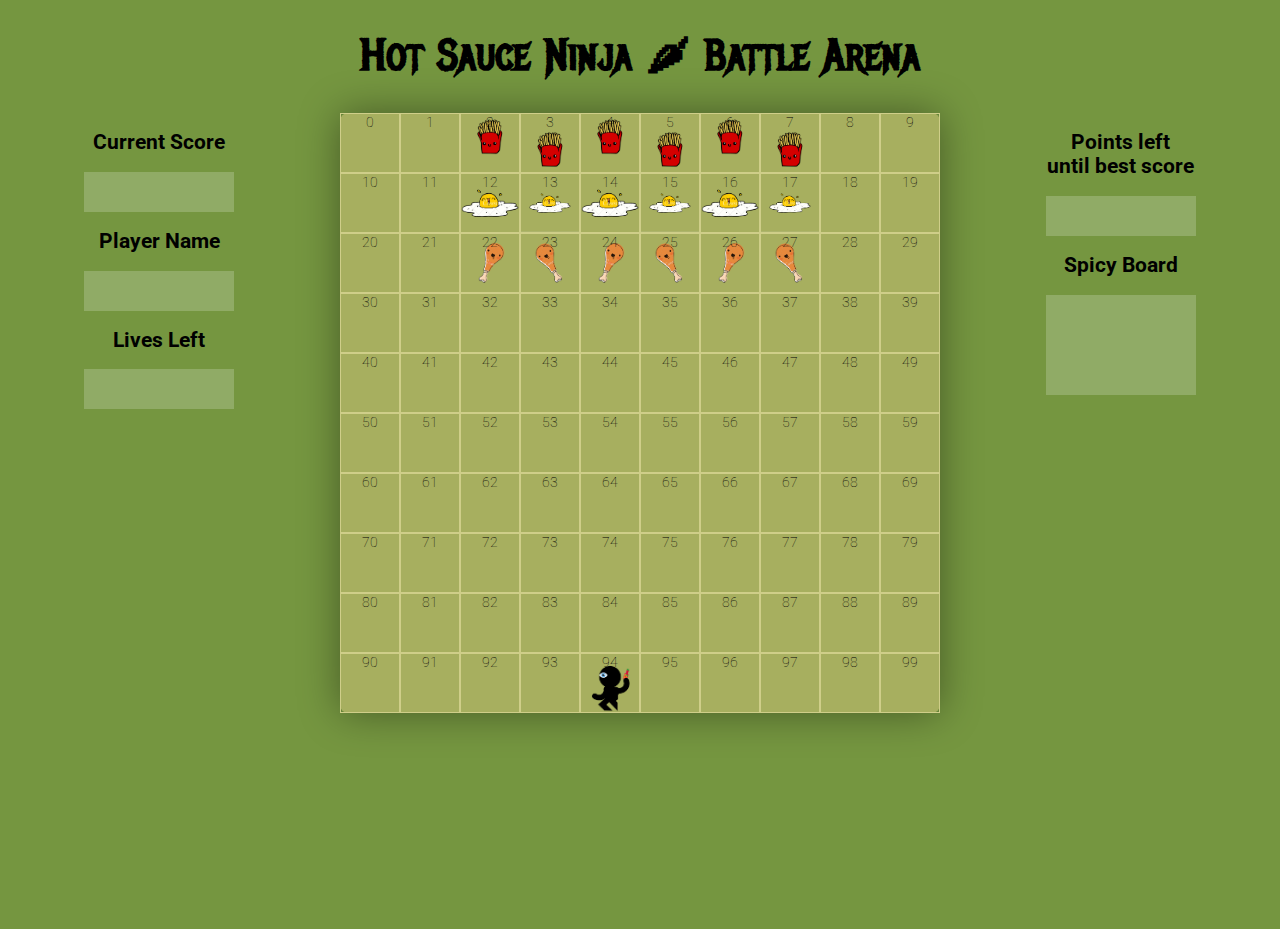
==== index.html @ 13c4432f "MVP reavdy" ====
<!DOCTYPE html>
<html lang="en">
<head>
  <meta charset="UTF-8">
  <meta name="viewport" content="width=device-width, initial-scale=1.0">
  <link rel="stylesheet" href="styles/main.css">
  <link href="https://fonts.googleapis.com/css2?family=Metal+Mania&family=Roboto:wght@900&display=swap" rel="stylesheet">
  <script src="scripts/app.js" charset="utf-8"></script>
  <title>My Project</title>
</head>
<body>
  <h1>Hot Sauce Ninja 🌶 Battle Arena</h1>
  
  <div class="game-wrapper">

  <!-- LEFT SIDE SECTION | containing PLAYER INFO and score -->
    <aside class="current-game">
      <div class="current-score">
        <h2>Current Score</h2>
        <div class="display-current-score"></div>
      </div>

      <div class="player-info">
        <h2>Player Name</h2>
        <div class="display-player-name"></div>
      </div>

      <div class="lives-left">
        <h2>Lives Left</h2>
        <div class="display-lives-left"></div>
      </div>
    </aside>

    
  <!-- GAMEPLAY AREA | contaning grid-wrapper div -->
    <div class="grid-wrapper">
      <div class="grid"></div>
    </div>


    <!-- RIGHT SIDE SECTION | containing SCORE BOARD -->

  <aside class='score-board'>
    <div class="points-left-to-beat-best-score">
      <h2>Points left <br>until best score</h2>
      <div class="display-points-left"></div>
    </div>

    <div class="best-scores">
      <h2>Spicy Board</h2>
      <div class="display-best-scores"></div>
    </div>
  </aside>

</div>

</body>
</html>
---- styles/main.css ----
/* COLOUR PALETTE:

GAME AREA: #A7AF5F
BODY: rgb(117, 150, 64) / #759640 
*/

* {
  box-sizing: border-box;
}

body {
  background-color: rgb(117, 150, 64);
  height: 100vh;
  margin: 0;
  font-family: 'Roboto', sans-serif;
  text-align: center;
  font-size: 14px;
  font-weight: 10;
}

h1 {
  font-family: 'Metal Mania', cursive;
  font-size: 44px;
}

/* GAMEPLAY AREA CSS */

.game-wrapper {
  display: flex;
  flex-flow: row;
  align-items: center;
}

.grid-wrapper {
  /* height: 100vh; Commented out as it pushes grid too low down the page but don't remove yet */
  display: flex;
  align-items: center;
  justify-content: center;
  flex-grow: 3;
}

.grid {
  background-color: rgb(167, 175, 95); 
  box-shadow: 0 0 40px 0 rgba(0, 0, 0, 0.4);
  display: flex;
  flex-wrap: wrap;
  align-items: center;
  justify-content: center;
  height: 600px;
  width: 600px;
  border-radius: 8px;
}

.grid-div {
  border: 1px solid rgb(207, 206, 137);
  flex-grow: 1;
  height: 10%;
  width: 10%;
  /* border-radius: 60px; */
}

/* NINJA CHARACTER */
.grid-div.ninja {
  background-image: url('../Ninja/ninja_one_up.png');
  background-repeat: no-repeat;
  background-size: contain;
  cursor: pointer;
}

.grid-div.ninja-down {
  background-image: url('../Ninja/ninja_down.png');
  background-repeat: no-repeat;
  background-size: contain;
  cursor: pointer;
}

/* HOT SAUCE */
.grid-div.hotsauce {
  background-image: url('../Ninja/hotsauce.png');
  background-repeat: no-repeat;
  background-size: contain;
  cursor: pointer;
}

/* FOODS CHARACTERS */
.grid-div.drumstickOdd {
  background-image: url('../Food/drumstick_1.png');
  background-repeat: no-repeat;
  background-size: contain;
  cursor: pointer;
}

.grid-div.drumstickEven {
  background-image: url('../Food/drumstick_2.png');
  background-repeat: no-repeat;
  background-size: contain;
  cursor: pointer;
}

.grid-div.eggOdd {
  background-image: url('../Food/egg_1.png');
  background-repeat: no-repeat;
  background-size: contain;
  cursor: pointer;
}

.grid-div.eggEven {
  background-image: url('../Food/egg_2.png');
  background-repeat: no-repeat;
  background-size: contain;
  cursor: pointer;
}

.grid-div.friesOdd {
  background-image: url('../Food/fries_1.png');
  background-repeat: no-repeat;
  background-size: contain;
  cursor: pointer;
}

.grid-div.friesEven {
  background-image: url('../Food/fries_2.png');
  background-repeat: no-repeat;
  background-size: contain;
  cursor: pointer;
}

.grid-div.pizzaOdd {
  background-image: url('../Food/pizza_1.png');
  background-repeat: no-repeat;
  background-size: contain;
  cursor: pointer;
}

.grid-div.pizzaEven {
  background-image: url('../Food/pizza_2.png');
  background-repeat: no-repeat;
  background-size: contain;
  cursor: pointer;
}

/* FORK */
.grid-div.fork {
  background-image: url('../Food/fork.png');
  background-repeat: no-repeat;
  background-size: contain;
  cursor: pointer;
}

/* LEFT SIDE SECTION | PLAYER INFO CSS */

aside.current-game {
  height: 600px;
  display: flex;
  flex-grow: 1;
  flex-direction: column;
  margin-left: 5%;
  margin-right: 2%;
  align-items: center;
}

.current-score {
  display: flex;
  flex-direction: column;
}

.display-current-score {
  background-color: rgba(255, 255, 255, 0.2);
  display: flex;
  height: 40px;
  width: 150px;
}

.display-player-name {
  display: flex;
  background-color: rgba(255, 255, 255, 0.2);
  height: 40px;
  width: 150px;
}

.display-lives-left {
  background-color: rgba(255, 255, 255, 0.2);
  display: flex;
  height: 40px;
  width: 150px;
}

/* RIGHT SIDE SECTION | SCORE BOARD CSS */

aside.score-board {
  height: 600px;
  display: flex;
  flex-grow: 1;
  flex-direction: column;
  margin-left: 2%;
  margin-right: 5%;
  align-items: center;
}

.points-left-to-beat-best-score {
  display: flex;
  flex-direction: column;
}

.display-points-left {
  background-color: rgba(255, 255, 255, 0.2);
  display: flex;
  height: 40px;
  width: 150px;
}

.display-best-scores {
  display: flex;
  height: 100px;
  width: 150px;
  background-color: rgba(255, 255, 255, 0.2);
}
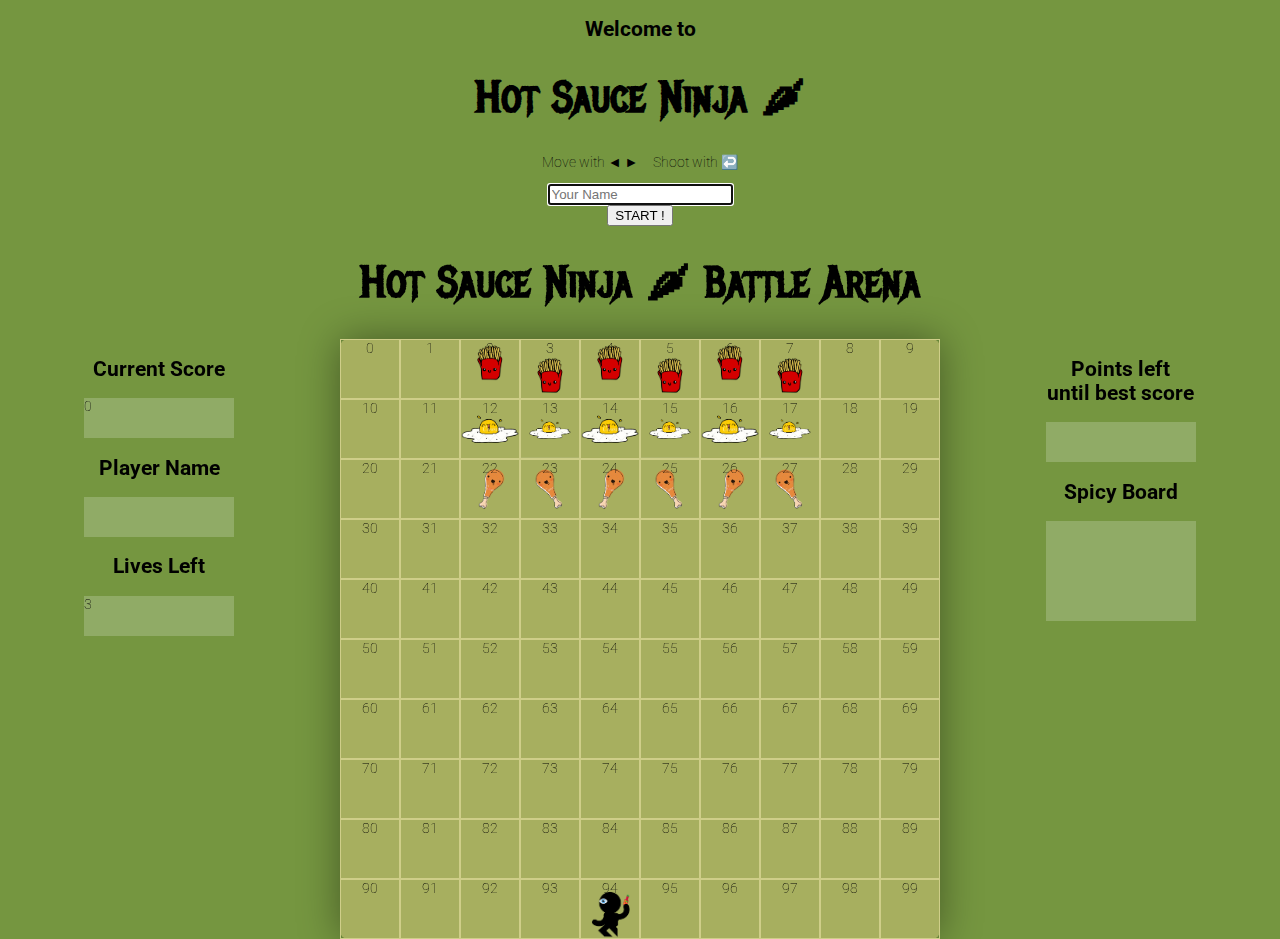
==== commit cd0bd1f2: "welcome box in place" ====
--- a/index.html
+++ b/index.html
@@ -9,6 +9,15 @@
   <title>My Project</title>
 </head>
 <body>
+  <div class="welcome-div">
+    <h2 class="welcome-text">Welcome to</h2><h1 class="welcome-logo">Hot  Sauce  Ninja  🌶 </h1>
+    <p id="controls-info">Move with ◄ ► &nbsp; &nbsp; Shoot with ↩️</p>
+    <form> 
+      <input id="input-player-name" type="text" placeholder="Your Name" name="playerName" autofocus /><br>
+      <button type="submit" id="start-button">START !</button>
+    </form>
+  </div>
+
   <h1>Hot Sauce Ninja 🌶 Battle Arena</h1>
   
   <div class="game-wrapper">
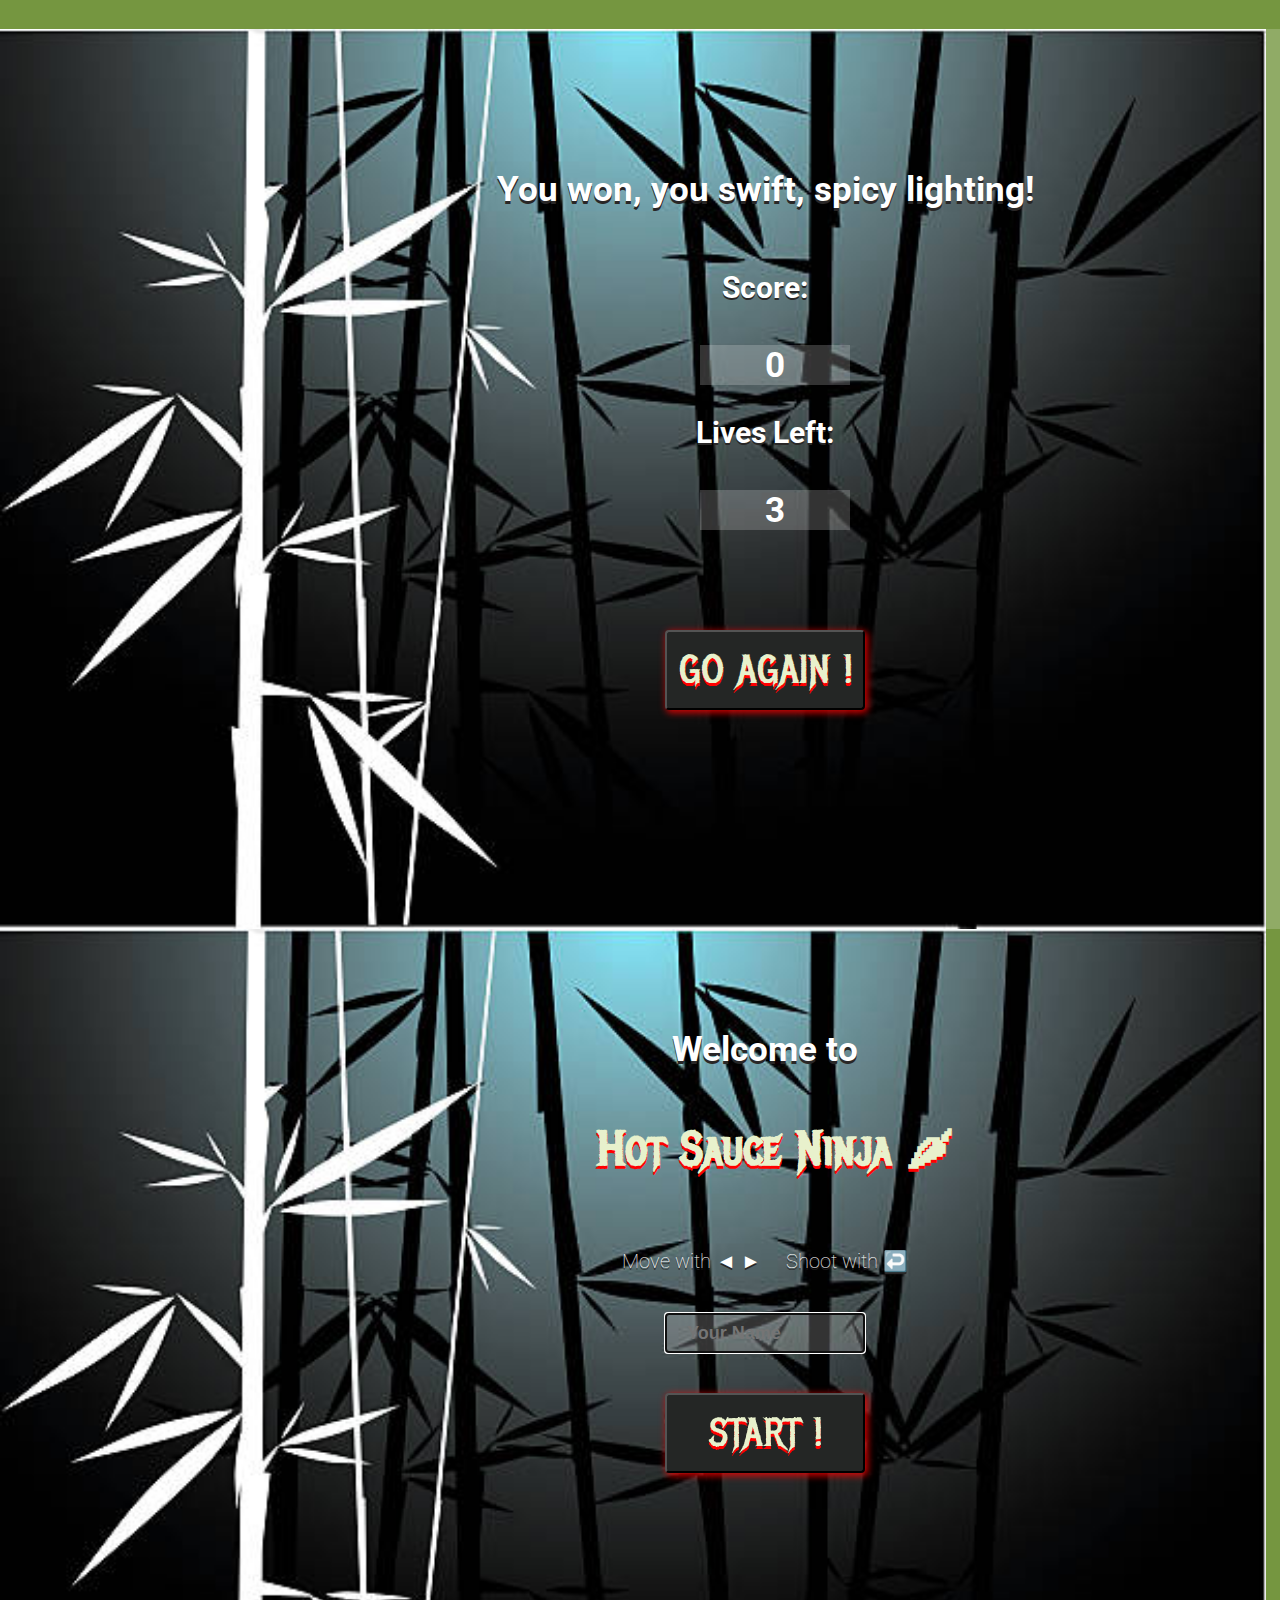
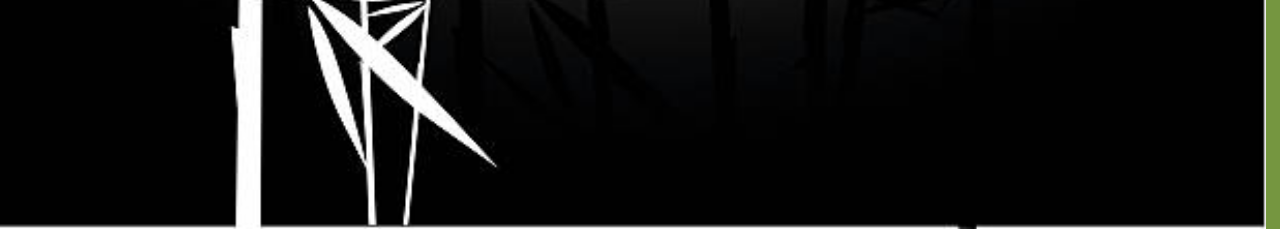
==== commit ae1c809d: "end box complete" ====
--- a/index.html
+++ b/index.html
@@ -9,13 +9,28 @@
   <title>My Project</title>
 </head>
 <body>
+
+  <div class="game-over">
+    <h2 class="game-over-text">You won, you swift, spicy lighting!</h2>
+    <h3 id="game-over-info">Score:</h3>
+    <div class="display-current-score"></div>
+    <h3 id="game-over-info">Lives Left:</h3>
+    <div class="display-lives-left"></div>
+ 
+    <button type="submit" id="new-start-button">GO AGAIN !</button>
+  </div>
+
   <div class="welcome-div">
     <h2 class="welcome-text">Welcome to</h2><h1 class="welcome-logo">Hot  Sauce  Ninja  🌶 </h1>
     <p id="controls-info">Move with ◄ ► &nbsp; &nbsp; Shoot with ↩️</p>
+
+
     <form> 
-      <input id="input-player-name" type="text" placeholder="Your Name" name="playerName" autofocus /><br>
+      <input id="input-player-name" type="text" placeholder="Your Name" name="playerName" default="stranger" autofocus /><br>
       <button type="submit" id="start-button">START !</button>
     </form>
+
+
   </div>
 
   <h1>Hot Sauce Ninja 🌶 Battle Arena</h1>
--- a/styles/main.css
+++ b/styles/main.css
@@ -18,9 +18,132 @@
   font-weight: 10;
 }
 
-h1 {
+/* WELCOME TO THE GAME DIV*/
+.welcome-div {
+  background-color: rgb(117, 150, 64);
+  background-image: url('../Background/Bamboo_landing.jpg');
+  background-repeat: no-repeat;
+  background-size: contain;
+  cursor: pointer;
+  height: 100%;
+  width: 100%;
+  margin: 0;
+  z-index: 1;
+  position: absolute;
+}
+
+.hidden {
+  display: none;
+}
+
+.welcome-text {
+  margin-top: 100px;
+  margin-left: 250px;
+  font-size: 35px;
+  color: white;
+  text-shadow: 0px 3px #292727;
+}
+
+.welcome-logo {
   font-family: 'Metal Mania', cursive;
-  font-size: 44px;
+  font-size: 48px;
+  color: rgb(232, 241, 204);
+  text-shadow: 0px 3px #ff0000;
+  padding-left: 20px;
+  margin: 50px 0px 70px 250px;
+}
+
+#controls-info {
+  margin-left: 250px;
+  margin-bottom: 40px;
+  font-size: 20px;
+  color: white;
+  text-shadow: 0px 2px #292727;
+}
+
+#input-player-name {
+  background-color: rgba(255, 255, 255, 0.2);
+  height: 40px;
+  width: 200px;
+  margin-left: 250px;
+  margin-bottom: 20px;
+  color: white;
+  font-weight: bold;
+  font-size: 18px;
+  padding-left: 20px;
+}
+
+button {
+  margin-top: 20px;
+  margin-left: 250px;
+  height: 80px;
+  width: 200px;
+  background-color: #242625;
+  box-shadow: 2px 2px 7px 1px rgba(255,0,0,0.8);
+  border-radius: 4px;
+  font-size: 40px;
+  color: rgb(232, 241, 204);
+  text-shadow: 0px 3px #ff0000;
+  font-family: 'Metal Mania', cursive;
+}
+
+/* GAME OVER DIV */
+.game-over {
+  background-color: rgba(255, 255, 255, 0.2); 
+  background-image: url('../Background/Bamboo_landing.jpg');
+  background-repeat: no-repeat;
+  background-size: contain;
+  cursor: pointer;
+  height: 100%;
+  width: 100%;
+  margin: 0;
+  z-index: 1;
+  text-align: center;
+}
+
+.game-over-text {
+  padding-top: 140px;
+  padding-bottom: 30px;
+  margin-left: 250px;
+  font-size: 35px;
+  color: white;
+  text-shadow: 0px 3px #292727;
+}
+
+#game-over-info {
+  margin-left: 250px;
+  margin-bottom: 40px;
+  font-size: 30px;
+  color: white;
+  text-shadow: 0px 2px #292727;
+}
+
+
+div.game-over > div.display-current-score {
+  background-color: rgba(255, 255, 255, 0.2);
+  height: 40px;
+  width: 150px;
+  margin-left: 700px;
+  font-size: 35px;
+  color: white;
+  text-align: center;
+  font-weight: bold;
+}
+
+div.game-over > div.display-lives-left {
+  background-color: rgba(255, 255, 255, 0.2);
+  height: 40px;
+  width: 150px;
+  margin-left: 700px;
+  font-size: 35px;
+  color: white;
+  text-align: center;
+  font-weight: bold;
+  padding-left: 65px;
+}
+
+#new-start-button {
+  margin-top: 100px;
 }
 
 /* GAMEPLAY AREA CSS */
@@ -164,7 +287,7 @@
   flex-direction: column;
 }
 
-.display-current-score {
+div.game-wrapper > aside.current-game > div.current-score > div {
   background-color: rgba(255, 255, 255, 0.2);
   display: flex;
   height: 40px;
@@ -173,6 +296,7 @@
 
 .display-player-name {
   display: flex;
+  flex-direction: column;
   background-color: rgba(255, 255, 255, 0.2);
   height: 40px;
   width: 150px;
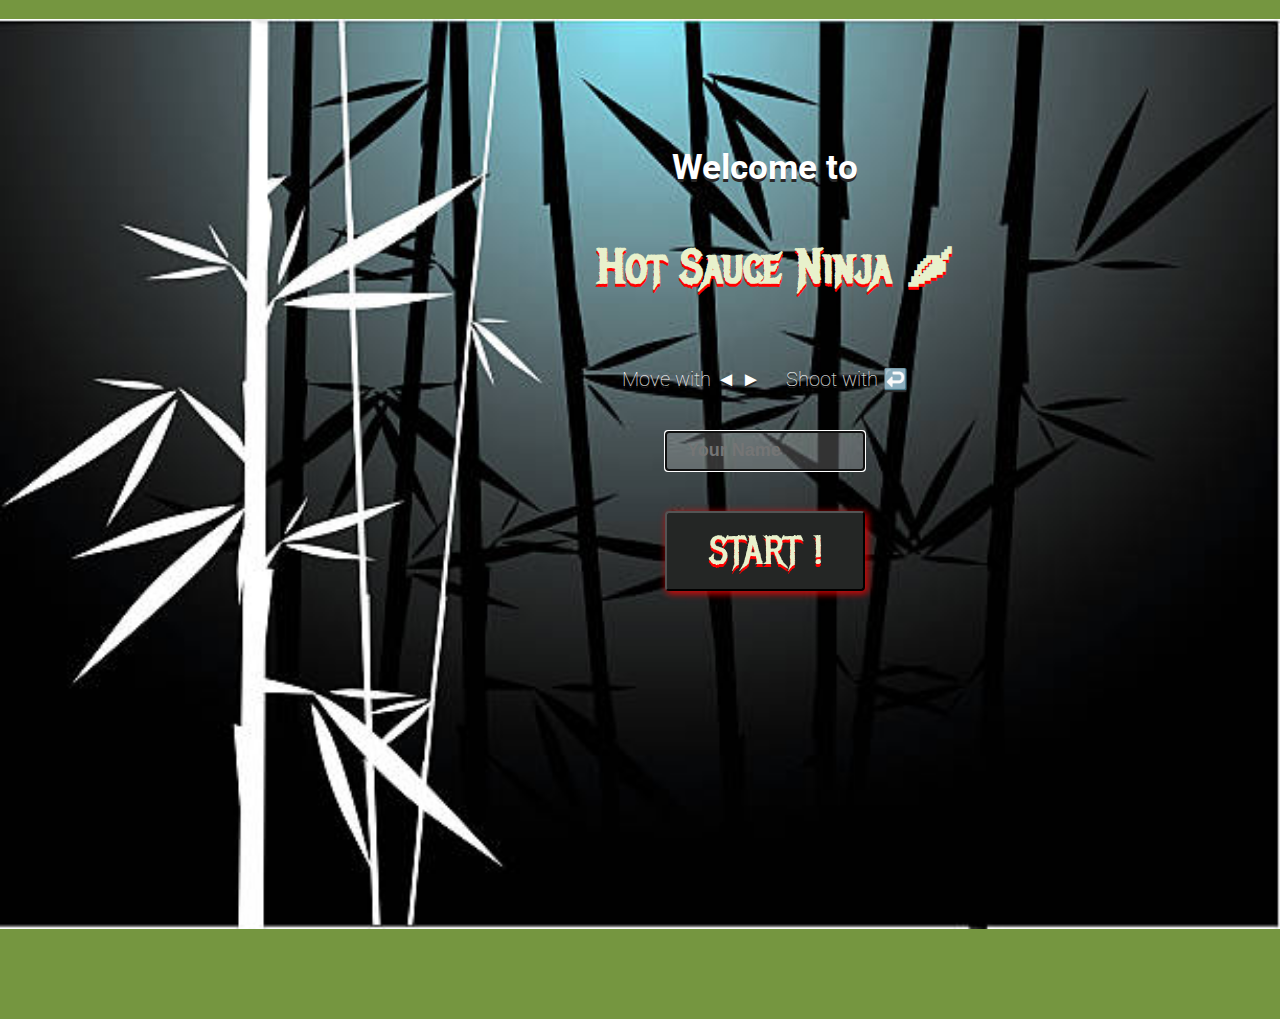
==== commit 7a5c2f47: "start and end div looking better now" ====
--- a/index.html
+++ b/index.html
@@ -10,28 +10,25 @@
 </head>
 <body>
 
-  <div class="game-over">
-    <h2 class="game-over-text">You won, you swift, spicy lighting!</h2>
-    <h3 id="game-over-info">Score:</h3>
+  <div class="welcome-div">
+    <h2 class="welcome-text">Welcome to</h2><h1 class="welcome-logo">Hot  Sauce  Ninja  🌶 </h1>
+    <p id="controls-info">Move with ◄ ► &nbsp; &nbsp; Shoot with ↩️</p>
+    <form> 
+      <input id="input-player-name" type="text" placeholder="Your Name" default="stranger" autofocus /><br>
+      <button type="submit" id="start-button">START !</button>
+    </form>
+  </div>
+
+  <div class="game-over hidden">
+    <h2 class="game-over-text">Game Over, you swift, spicy lighting!</h2>
+    <h3 id="game-over-info">Your Score:</h3>
     <div class="display-current-score"></div>
     <h3 id="game-over-info">Lives Left:</h3>
     <div class="display-lives-left"></div>
  
-    <button type="submit" id="new-start-button">GO AGAIN !</button>
+    <button id="new-start-button">GO AGAIN !</button>
   </div>
 
-  <div class="welcome-div">
-    <h2 class="welcome-text">Welcome to</h2><h1 class="welcome-logo">Hot  Sauce  Ninja  🌶 </h1>
-    <p id="controls-info">Move with ◄ ► &nbsp; &nbsp; Shoot with ↩️</p>
-
-
-    <form> 
-      <input id="input-player-name" type="text" placeholder="Your Name" name="playerName" default="stranger" autofocus /><br>
-      <button type="submit" id="start-button">START !</button>
-    </form>
-
-
-  </div>
 
   <h1>Hot Sauce Ninja 🌶 Battle Arena</h1>
   
@@ -77,6 +74,6 @@
   </aside>
 
 </div>
-
+<audio id="audio"></audio>
 </body>
 </html>--- a/styles/main.css
+++ b/styles/main.css
@@ -23,12 +23,12 @@
   background-color: rgb(117, 150, 64);
   background-image: url('../Background/Bamboo_landing.jpg');
   background-repeat: no-repeat;
-  background-size: contain;
-  cursor: pointer;
-  height: 100%;
+  background-size: 100%;
+  cursor: pointer;
+  min-height: 1000px;
   width: 100%;
   margin: 0;
-  z-index: 1;
+  z-index: 2;
   position: absolute;
 }
 
@@ -37,7 +37,7 @@
 }
 
 .welcome-text {
-  margin-top: 100px;
+  margin-top: 10%;
   margin-left: 250px;
   font-size: 35px;
   color: white;
@@ -76,6 +76,7 @@
 button {
   margin-top: 20px;
   margin-left: 250px;
+  margin-bottom: 10%;
   height: 80px;
   width: 200px;
   background-color: #242625;
@@ -90,28 +91,29 @@
 /* GAME OVER DIV */
 .game-over {
   background-color: rgba(255, 255, 255, 0.2); 
-  background-image: url('../Background/Bamboo_landing.jpg');
-  background-repeat: no-repeat;
-  background-size: contain;
-  cursor: pointer;
-  height: 100%;
+  background-image: url('../Background/Bamboo_end.jpg');
+  background-repeat: no-repeat;
+  background-size: 1000px;
+  cursor: pointer;
+  min-height: 1000px;
   width: 100%;
   margin: 0;
   z-index: 1;
-  text-align: center;
+  text-align: left;
+  margin: 0;
 }
 
 .game-over-text {
-  padding-top: 140px;
+  padding-top: 100px;
   padding-bottom: 30px;
-  margin-left: 250px;
+  margin-left: 50px;
   font-size: 35px;
   color: white;
   text-shadow: 0px 3px #292727;
 }
 
 #game-over-info {
-  margin-left: 250px;
+  margin-left: 275px;
   margin-bottom: 40px;
   font-size: 30px;
   color: white;
@@ -123,7 +125,7 @@
   background-color: rgba(255, 255, 255, 0.2);
   height: 40px;
   width: 150px;
-  margin-left: 700px;
+  margin-left: 275px;
   font-size: 35px;
   color: white;
   text-align: center;
@@ -134,7 +136,7 @@
   background-color: rgba(255, 255, 255, 0.2);
   height: 40px;
   width: 150px;
-  margin-left: 700px;
+  margin-left: 275px;
   font-size: 35px;
   color: white;
   text-align: center;
@@ -143,7 +145,7 @@
 }
 
 #new-start-button {
-  margin-top: 100px;
+  margin-top: 50px;
 }
 
 /* GAMEPLAY AREA CSS */
@@ -152,6 +154,7 @@
   display: flex;
   flex-flow: row;
   align-items: center;
+  z-index: 0;
 }
 
 .grid-wrapper {
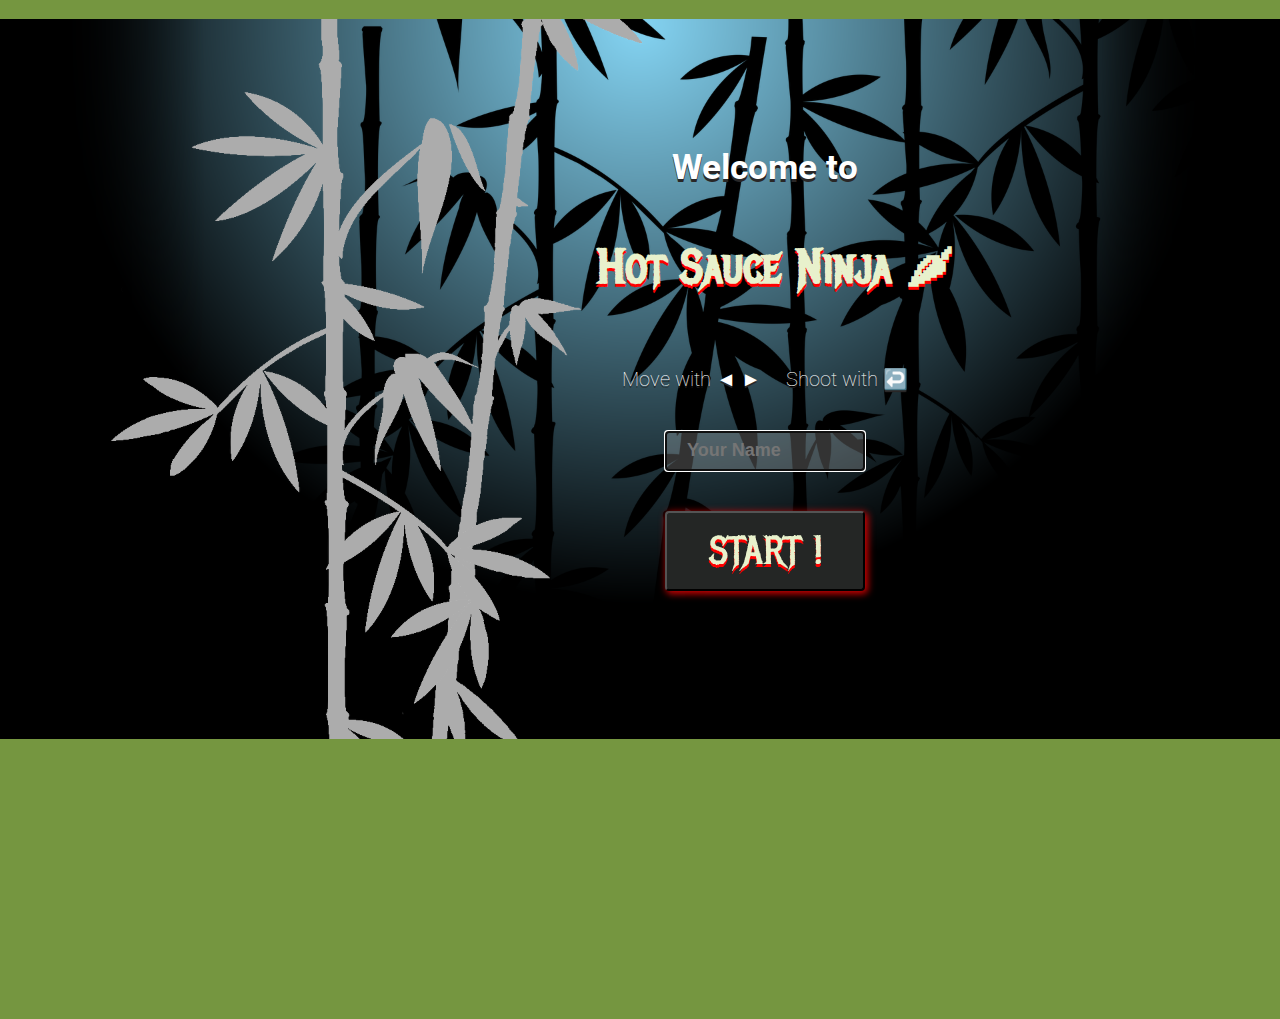
==== commit fc1da7e1: "final backgrounds" ====
--- a/index.html
+++ b/index.html
@@ -10,7 +10,8 @@
 </head>
 <body>
 
-  <div class="welcome-div">
+  <!-- ! REMOVE HIDDEN WHEN READY -->
+  <div class="welcome-div"> 
     <h2 class="welcome-text">Welcome to</h2><h1 class="welcome-logo">Hot  Sauce  Ninja  🌶 </h1>
     <p id="controls-info">Move with ◄ ► &nbsp; &nbsp; Shoot with ↩️</p>
     <form> 
@@ -20,7 +21,8 @@
   </div>
 
   <div class="game-over hidden">
-    <h2 class="game-over-text">Game Over, you swift, spicy lighting!</h2>
+    <h2 id="game-over-title">Game Over</h2>
+    <h2 class="game-over-text">Success will come with more training</h2>
     <h3 id="game-over-info">Your Score:</h3>
     <div class="display-current-score"></div>
     <h3 id="game-over-info">Lives Left:</h3>
@@ -61,7 +63,7 @@
 
     <!-- RIGHT SIDE SECTION | containing SCORE BOARD -->
 
-  <aside class='score-board'>
+ <aside class='score-board'>
     <div class="points-left-to-beat-best-score">
       <h2>Points left <br>until best score</h2>
       <div class="display-points-left"></div>
@@ -71,7 +73,7 @@
       <h2>Spicy Board</h2>
       <div class="display-best-scores"></div>
     </div>
-  </aside>
+  </aside> 
 
 </div>
 <audio id="audio"></audio>
--- a/styles/main.css
+++ b/styles/main.css
@@ -1,9 +1,4 @@
-/* COLOUR PALETTE:
-
-GAME AREA: #A7AF5F
-BODY: rgb(117, 150, 64) / #759640 
-*/
-
+/*todo=========== OVERALL BODY =========== */
 * {
   box-sizing: border-box;
 }
@@ -18,10 +13,10 @@
   font-weight: 10;
 }
 
-/* WELCOME TO THE GAME DIV*/
+/*todo=========== WELCOME TO THE GAME DIV ===========*/
 .welcome-div {
   background-color: rgb(117, 150, 64);
-  background-image: url('../Background/Bamboo_landing.jpg');
+  background-image: url('../Background/Bamboo_landing.png');
   background-repeat: no-repeat;
   background-size: 100%;
   cursor: pointer;
@@ -88,10 +83,10 @@
   font-family: 'Metal Mania', cursive;
 }
 
-/* GAME OVER DIV */
+/*todo=========== GAME OVER DIV =========== */
 .game-over {
   background-color: rgba(255, 255, 255, 0.2); 
-  background-image: url('../Background/Bamboo_end.jpg');
+  background-image: url('../Background/Bamboo_end.png');
   background-repeat: no-repeat;
   background-size: 1000px;
   cursor: pointer;
@@ -103,10 +98,18 @@
   margin: 0;
 }
 
+#game-over-title {
+  padding-top: 50px;
+  margin-left: 270px;
+  font-family: 'Metal Mania', cursive;
+  font-size: 48px;
+  color: rgb(232, 241, 204);
+  text-shadow: 0px 3px #ff0000;
+}
+
 .game-over-text {
-  padding-top: 100px;
   padding-bottom: 30px;
-  margin-left: 50px;
+  margin-left: 80px;
   font-size: 35px;
   color: white;
   text-shadow: 0px 3px #292727;
@@ -114,8 +117,8 @@
 
 #game-over-info {
   margin-left: 275px;
-  margin-bottom: 40px;
-  font-size: 30px;
+  margin-bottom: 20px;
+  font-size: 20px;
   color: white;
   text-shadow: 0px 2px #292727;
 }
@@ -123,10 +126,10 @@
 
 div.game-over > div.display-current-score {
   background-color: rgba(255, 255, 255, 0.2);
-  height: 40px;
+  height: 32px;
   width: 150px;
   margin-left: 275px;
-  font-size: 35px;
+  font-size: 28px;
   color: white;
   text-align: center;
   font-weight: bold;
@@ -134,10 +137,10 @@
 
 div.game-over > div.display-lives-left {
   background-color: rgba(255, 255, 255, 0.2);
-  height: 40px;
+  height: 32px;
   width: 150px;
   margin-left: 275px;
-  font-size: 35px;
+  font-size: 28px;
   color: white;
   text-align: center;
   font-weight: bold;
@@ -148,13 +151,21 @@
   margin-top: 50px;
 }
 
-/* GAMEPLAY AREA CSS */
+/*todo=========== GAMEPLAY AREA CSS ===========*/
 
 .game-wrapper {
+  background-color: rgba(255, 255, 255, 0.2);
+  background-image: url('../Background/game_background.png');
+  background-size: cover;
+  background-position-x: center;
+  background-position-y: center;
+  width: 1000px;
   display: flex;
   flex-flow: row;
   align-items: center;
   z-index: 0;
+  padding-bottom: 120px;
+  padding-top: 80px;
 }
 
 .grid-wrapper {
@@ -166,7 +177,7 @@
 }
 
 .grid {
-  background-color: rgb(167, 175, 95); 
+  /* background-color: rgb(167, 175, 95);  */
   box-shadow: 0 0 40px 0 rgba(0, 0, 0, 0.4);
   display: flex;
   flex-wrap: wrap;
@@ -185,7 +196,7 @@
   /* border-radius: 60px; */
 }
 
-/* NINJA CHARACTER */
+/*todo=========== NINJA CHARACTER ===========*/
 .grid-div.ninja {
   background-image: url('../Ninja/ninja_one_up.png');
   background-repeat: no-repeat;
@@ -200,7 +211,7 @@
   cursor: pointer;
 }
 
-/* HOT SAUCE */
+/*todo=========== HOT SAUCE ===========*/
 .grid-div.hotsauce {
   background-image: url('../Ninja/hotsauce.png');
   background-repeat: no-repeat;
@@ -208,7 +219,7 @@
   cursor: pointer;
 }
 
-/* FOODS CHARACTERS */
+/*todo=========== FOODS CHARACTERS ===========*/
 .grid-div.drumstickOdd {
   background-image: url('../Food/drumstick_1.png');
   background-repeat: no-repeat;
@@ -265,7 +276,7 @@
   cursor: pointer;
 }
 
-/* FORK */
+/*todo=========== FORK ===========*/
 .grid-div.fork {
   background-image: url('../Food/fork.png');
   background-repeat: no-repeat;
@@ -273,7 +284,7 @@
   cursor: pointer;
 }
 
-/* LEFT SIDE SECTION | PLAYER INFO CSS */
+/*todo====== LEFT SIDE SECTION | PLAYER INFO CSS ======*/
 
 aside.current-game {
   height: 600px;
@@ -312,7 +323,7 @@
   width: 150px;
 }
 
-/* RIGHT SIDE SECTION | SCORE BOARD CSS */
+/*todo====== RIGHT SIDE SECTION | SCORE BOARD CSS ======*/
 
 aside.score-board {
   height: 600px;
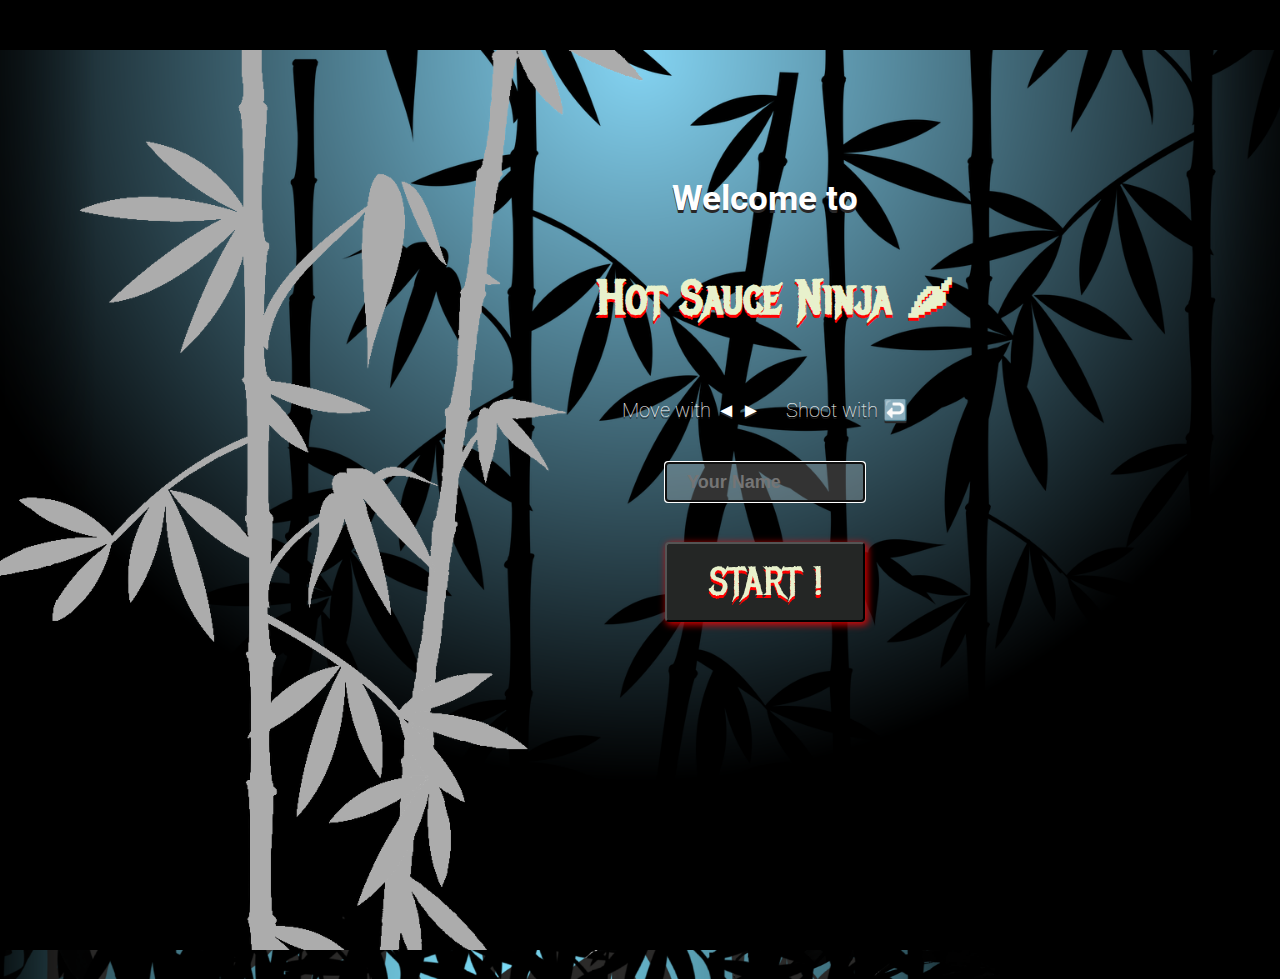
==== commit 398e6603: "all backgrounds in place" ====
--- a/index.html
+++ b/index.html
@@ -32,24 +32,24 @@
   </div>
 
 
-  <h1>Hot Sauce Ninja 🌶 Battle Arena</h1>
+  <h1 class="welcome-logo">Hot Sauce Ninja 🌶 Battle Arena</h1>
   
   <div class="game-wrapper">
 
   <!-- LEFT SIDE SECTION | containing PLAYER INFO and score -->
     <aside class="current-game">
       <div class="current-score">
-        <h2>Current Score</h2>
+        <h3>Current Score</h3>
         <div class="display-current-score"></div>
       </div>
 
       <div class="player-info">
-        <h2>Player Name</h2>
+        <h3>Player Name</h3>
         <div class="display-player-name"></div>
       </div>
 
       <div class="lives-left">
-        <h2>Lives Left</h2>
+        <h3>Lives Left</h3>
         <div class="display-lives-left"></div>
       </div>
     </aside>
@@ -65,12 +65,12 @@
 
  <aside class='score-board'>
     <div class="points-left-to-beat-best-score">
-      <h2>Points left <br>until best score</h2>
+      <h3>Points left <br>until best score</h3>
       <div class="display-points-left"></div>
     </div>
 
     <div class="best-scores">
-      <h2>Spicy Board</h2>
+      <h3>Spicy Board</h3>
       <div class="display-best-scores"></div>
     </div>
   </aside> 
--- a/styles/main.css
+++ b/styles/main.css
@@ -4,7 +4,7 @@
 }
 
 body {
-  background-color: rgb(117, 150, 64);
+  background-color:rgb(0, 0, 0); 
   height: 100vh;
   margin: 0;
   font-family: 'Roboto', sans-serif;
@@ -15,16 +15,18 @@
 
 /*todo=========== WELCOME TO THE GAME DIV ===========*/
 .welcome-div {
-  background-color: rgb(117, 150, 64);
+  background-color:rgb(0, 0, 0); 
   background-image: url('../Background/Bamboo_landing.png');
   background-repeat: no-repeat;
-  background-size: 100%;
-  cursor: pointer;
-  min-height: 1000px;
+  background-size: cover;
+  cursor: pointer;
+  min-height: 900px;
+  background-position: center;
   width: 100%;
   margin: 0;
   z-index: 2;
   position: absolute;
+  margin-top: 0px;
 }
 
 .hidden {
@@ -85,17 +87,17 @@
 
 /*todo=========== GAME OVER DIV =========== */
 .game-over {
-  background-color: rgba(255, 255, 255, 0.2); 
+  background-color:rgb(0, 0, 0); 
   background-image: url('../Background/Bamboo_end.png');
   background-repeat: no-repeat;
-  background-size: 1000px;
-  cursor: pointer;
-  min-height: 1000px;
+  background-size: cover;
+  cursor: pointer;
+  min-height: 900px;
+  background-position: center;
   width: 100%;
   margin: 0;
   z-index: 1;
   text-align: left;
-  margin: 0;
 }
 
 #game-over-title {
@@ -301,6 +303,10 @@
   flex-direction: column;
 }
 
+h3 {
+  color: white;
+}
+
 div.game-wrapper > aside.current-game > div.current-score > div {
   background-color: rgba(255, 255, 255, 0.2);
   display: flex;
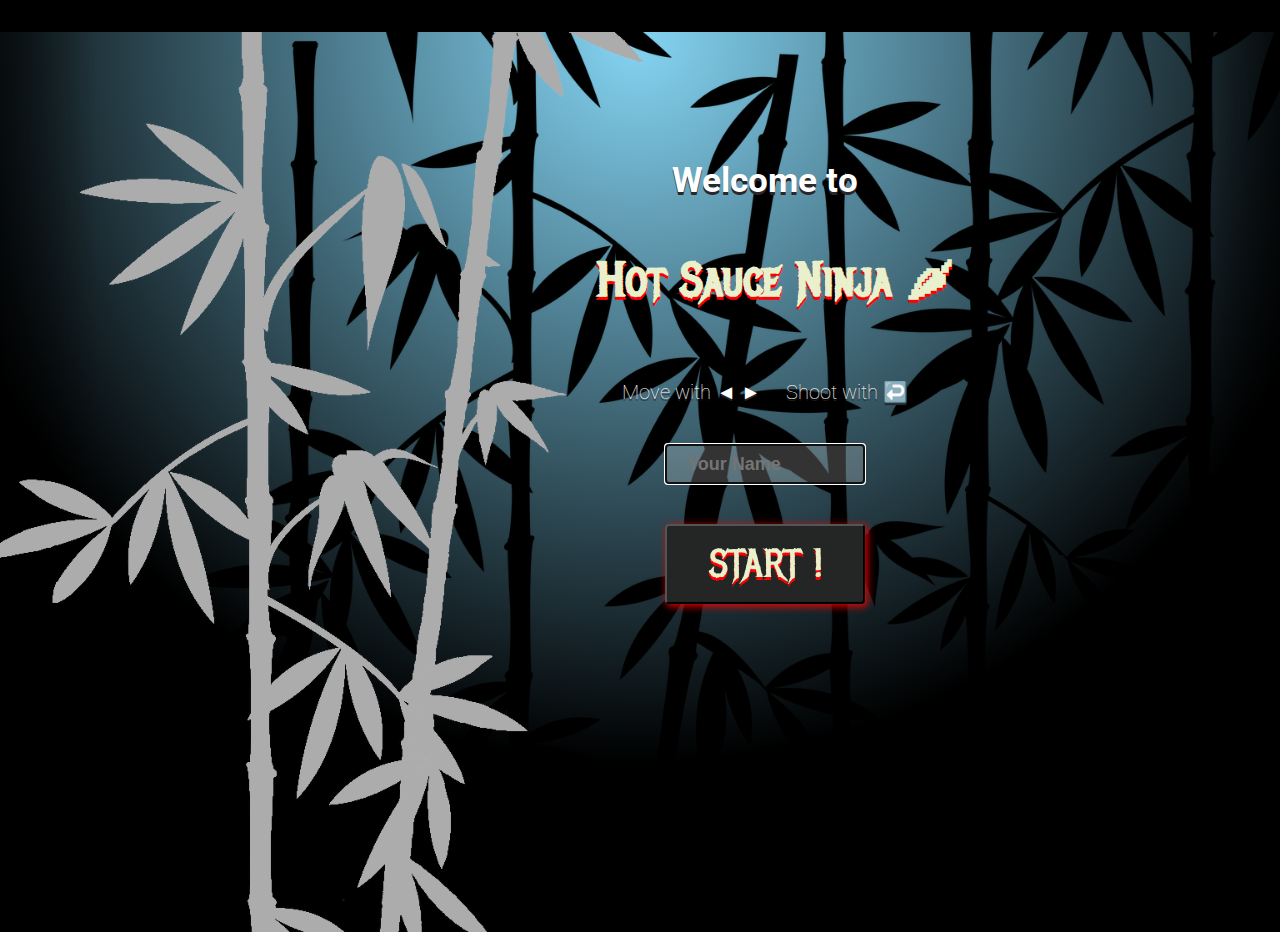
==== commit e1d55ea8: "more tidying up" ====
--- a/index.html
+++ b/index.html
@@ -6,7 +6,7 @@
   <link rel="stylesheet" href="styles/main.css">
   <link href="https://fonts.googleapis.com/css2?family=Metal+Mania&family=Roboto:wght@900&display=swap" rel="stylesheet">
   <script src="scripts/app.js" charset="utf-8"></script>
-  <title>My Project</title>
+  <title>🌶 Hot Sauce Ninja</title>
 </head>
 <body>
 
@@ -29,23 +29,23 @@
     <div class="display-lives-left"></div>
  
     <button id="new-start-button">GO AGAIN !</button>
+    <p>With love and thanks to Ally McCrum <br> for his help with visuals</p>
   </div>
 
+  <h1 class="title">Hot Sauce Ninja 🌶 Battle Arena</h1>
+  
+  <div class="parent">
 
-  <h1 class="welcome-logo">Hot Sauce Ninja 🌶 Battle Arena</h1>
-  
+    <div class="left-empty"></div>
+
   <div class="game-wrapper">
 
   <!-- LEFT SIDE SECTION | containing PLAYER INFO and score -->
     <aside class="current-game">
-      <div class="current-score">
-        <h3>Current Score</h3>
-        <div class="display-current-score"></div>
-      </div>
 
       <div class="player-info">
         <h3>Player Name</h3>
-        <div class="display-player-name"></div>
+        <div class="display-player-name">Sandra</div>
       </div>
 
       <div class="lives-left">
@@ -56,26 +56,30 @@
 
     
   <!-- GAMEPLAY AREA | contaning grid-wrapper div -->
+
     <div class="grid-wrapper">
       <div class="grid"></div>
     </div>
 
-
     <!-- RIGHT SIDE SECTION | containing SCORE BOARD -->
 
- <aside class='score-board'>
-    <div class="points-left-to-beat-best-score">
-      <h3>Points left <br>until best score</h3>
+<aside class='score-board'>
+    <div class="current-score">
+      <h3>Current Score</h3>
+      <div class="display-current-score"></div>
+    </div>
+    
+    <div class="points-left-until-max-score">
+      <h3>Points left <br>until max score</h3>
       <div class="display-points-left"></div>
-    </div>
-
-    <div class="best-scores">
-      <h3>Spicy Board</h3>
-      <div class="display-best-scores"></div>
     </div>
   </aside> 
 
 </div>
+
+<div class="right-empty"></div>
+</div>
+
 <audio id="audio"></audio>
 </body>
 </html>--- a/styles/main.css
+++ b/styles/main.css
@@ -11,6 +11,15 @@
   text-align: center;
   font-size: 14px;
   font-weight: 10;
+  /* display: flex; */
+}
+
+.title {
+  font-family: 'Metal Mania', cursive;
+  font-size: 48px;
+  color: rgb(232, 241, 204);
+  text-shadow: 0px 3px #ff0000;
+  text-align: center;
 }
 
 /*todo=========== WELCOME TO THE GAME DIV ===========*/
@@ -92,7 +101,7 @@
   background-repeat: no-repeat;
   background-size: cover;
   cursor: pointer;
-  min-height: 900px;
+  min-height: 400px;
   background-position: center;
   width: 100%;
   margin: 0;
@@ -101,7 +110,7 @@
 }
 
 #game-over-title {
-  padding-top: 50px;
+  padding-top: 120px;
   margin-left: 270px;
   font-family: 'Metal Mania', cursive;
   font-size: 48px;
@@ -132,7 +141,8 @@
   width: 150px;
   margin-left: 275px;
   font-size: 28px;
-  color: white;
+  color: rgb(232, 241, 204);
+  text-shadow: 0px 3px #ff0000;
   text-align: center;
   font-weight: bold;
 }
@@ -143,7 +153,8 @@
   width: 150px;
   margin-left: 275px;
   font-size: 28px;
-  color: white;
+  color: rgb(232, 241, 204);
+  text-shadow: 0px 3px #ff0000;
   text-align: center;
   font-weight: bold;
   padding-left: 65px;
@@ -153,25 +164,49 @@
   margin-top: 50px;
 }
 
+div.game-over > p {
+  color: rgba(255, 255, 255, 0.2);
+  text-align: right;
+  font-weight: lighter;
+  text-indent: 3px;
+  padding-right: 10px;
+  text-shadow: 0px 1px #292727;
+}
+
 /*todo=========== GAMEPLAY AREA CSS ===========*/
 
+.parent {
+  display: flex;
+  flex-direction: row;
+}
+
+.left-empty {
+  flex-grow: 1;
+}
+
+.right-empty {
+  flex-grow: 1;
+}
+
 .game-wrapper {
-  background-color: rgba(255, 255, 255, 0.2);
-  background-image: url('../Background/game_background.png');
+  background-color: rgba(0, 0, 0, 0.2);
+  background-image: url('../Background/background_final.png');
   background-size: cover;
   background-position-x: center;
   background-position-y: center;
   width: 1000px;
-  display: flex;
-  flex-flow: row;
+  height: 100%;
+  display: flex;
+  flex-direction: row;
   align-items: center;
   z-index: 0;
   padding-bottom: 120px;
   padding-top: 80px;
+  flex-grow: 10;
+  max-height: 1050;
 }
 
 .grid-wrapper {
-  /* height: 100vh; Commented out as it pushes grid too low down the page but don't remove yet */
   display: flex;
   align-items: center;
   justify-content: center;
@@ -179,8 +214,7 @@
 }
 
 .grid {
-  /* background-color: rgb(167, 175, 95);  */
-  box-shadow: 0 0 40px 0 rgba(0, 0, 0, 0.4);
+  /* box-shadow: 0 0 40px 0 rgba(0, 0, 0, 0.4); */
   display: flex;
   flex-wrap: wrap;
   align-items: center;
@@ -191,7 +225,7 @@
 }
 
 .grid-div {
-  border: 1px solid rgb(207, 206, 137);
+  /* border: 1px solid rgb(207, 206, 137); */
   flex-grow: 1;
   height: 10%;
   width: 10%;
@@ -200,14 +234,14 @@
 
 /*todo=========== NINJA CHARACTER ===========*/
 .grid-div.ninja {
-  background-image: url('../Ninja/ninja_one_up.png');
+  background-image: url('../Ninja/eyeninja_left.png');
   background-repeat: no-repeat;
   background-size: contain;
   cursor: pointer;
 }
 
 .grid-div.ninja-down {
-  background-image: url('../Ninja/ninja_down.png');
+  background-image: url('../Ninja/eyeninja_back.png');
   background-repeat: no-repeat;
   background-size: contain;
   cursor: pointer;
@@ -304,29 +338,48 @@
 }
 
 h3 {
-  color: white;
-}
-
-div.game-wrapper > aside.current-game > div.current-score > div {
-  background-color: rgba(255, 255, 255, 0.2);
-  display: flex;
-  height: 40px;
-  width: 150px;
+  font-size: 24px;
+  color: white;
+  text-shadow: 0px 3px #292727;
+}
+
+div.game-wrapper > aside.score-board > div.current-score > div {
+  background-color: rgba(255, 255, 255, 0.2);
+  display: flex;
+  height: 30px;
+  width: 150px;
+  font-size: 25px;
+  color: rgb(232, 241, 204);
+  text-shadow: 0px 3px #ff0000;
+  text-align: center;
+  font-weight: bold;
+  padding-left: 65px;
 }
 
 .display-player-name {
   display: flex;
   flex-direction: column;
   background-color: rgba(255, 255, 255, 0.2);
-  height: 40px;
-  width: 150px;
+  height: 30px;
+  width: 150px;
+  font-size: 25px;
+  color: rgb(232, 241, 204);
+  text-shadow: 0px 3px #ff0000;
+  text-align: center;
+  font-weight: bold;
 }
 
 .display-lives-left {
   background-color: rgba(255, 255, 255, 0.2);
   display: flex;
-  height: 40px;
-  width: 150px;
+  height: 30px;
+  width: 150px;
+  font-size: 25px;
+  color: rgb(232, 241, 204);
+  text-shadow: 0px 3px #ff0000;
+  text-align: center;
+  font-weight: bold;
+  padding-left: 65px;
 }
 
 /*todo====== RIGHT SIDE SECTION | SCORE BOARD CSS ======*/
@@ -341,7 +394,7 @@
   align-items: center;
 }
 
-.points-left-to-beat-best-score {
+.points-left-until-max-score {
   display: flex;
   flex-direction: column;
 }
@@ -349,8 +402,14 @@
 .display-points-left {
   background-color: rgba(255, 255, 255, 0.2);
   display: flex;
-  height: 40px;
-  width: 150px;
+  height: 30px;
+  width: 150px;
+  font-size: 25px;
+  color: rgb(232, 241, 204);
+  text-shadow: 0px 3px #ff0000;
+  text-align: center;
+  font-weight: bold;
+  padding-left: 45px;
 }
 
 .display-best-scores {
@@ -358,5 +417,13 @@
   height: 100px;
   width: 150px;
   background-color: rgba(255, 255, 255, 0.2);
-}
-
+  height: 30px;
+  width: 150px;
+  font-size: 25px;
+  color: rgb(232, 241, 204);
+  text-shadow: 0px 3px #ff0000;
+  text-align: center;
+  font-weight: bold;
+  padding-left: 40px;
+}
+
